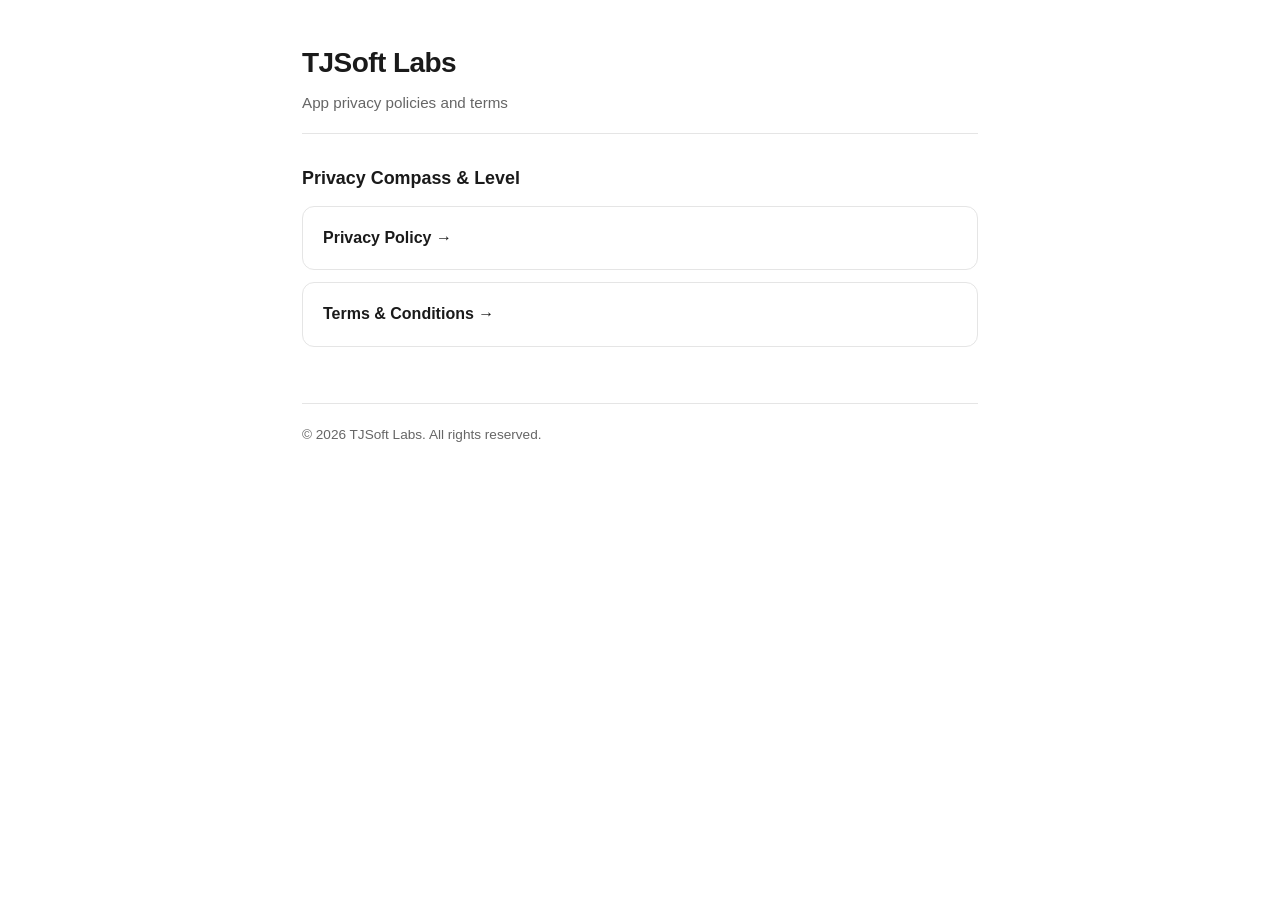
==== index.html @ f6b7a0ed "Add TJSoft Labs legal pages: Compass and Level privacy and terms" ====
<!doctype html>
<html lang="en">
<head>
<meta charset="utf-8">
<meta name="viewport" content="width=device-width, initial-scale=1">
<title>TJSoft Labs — Legal</title>
<link rel="stylesheet" href="style.css">
</head>
<body>
<div class="wrap">
  <header class="site">
    <h1>TJSoft Labs</h1>
    <p class="sub">App privacy policies and terms</p>
  </header>

  <h2>Privacy Compass &amp; Level</h2>
  <a class="card" href="compass-level/privacy.html">Privacy Policy &rarr;</a>
  <a class="card" href="compass-level/terms.html">Terms &amp; Conditions &rarr;</a>

  <footer>&copy; 2026 TJSoft Labs. All rights reserved.</footer>
</div>
</body>
</html>
---- style.css ----
:root { color-scheme: light dark; }
* { box-sizing: border-box; }
body {
  margin: 0;
  font-family: -apple-system, BlinkMacSystemFont, "Segoe UI", Roboto, Helvetica, Arial, sans-serif;
  line-height: 1.65;
  color: #1a1a1a;
  background: #ffffff;
}
.wrap { max-width: 720px; margin: 0 auto; padding: 40px 22px 80px; }
header.site { border-bottom: 1px solid #e5e5e5; padding-bottom: 18px; margin-bottom: 28px; }
h1 { font-size: 1.75rem; margin: 0 0 4px; letter-spacing: -0.02em; }
.sub { color: #666; font-size: 0.95rem; margin: 0; }
.updated { color: #666; font-size: 0.88rem; margin: 0 0 8px; }
h2 { font-size: 1.12rem; margin-top: 30px; margin-bottom: 6px; }
p { margin: 0 0 14px; }
a { color: #1a73e8; text-decoration: none; }
a:hover { text-decoration: underline; }
.back { display: inline-block; margin-bottom: 22px; font-size: 0.9rem; }
.card {
  display: block; border: 1px solid #e5e5e5; border-radius: 12px;
  padding: 18px 20px; margin: 12px 0; text-decoration: none; color: inherit;
  font-weight: 600;
}
.card:hover { border-color: #1a73e8; text-decoration: none; }
footer { margin-top: 56px; padding-top: 20px; border-top: 1px solid #e5e5e5; color: #666; font-size: 0.85rem; }
@media (prefers-color-scheme: dark) {
  body { color: #e6e6e6; background: #0f1115; }
  header.site, footer, .card { border-color: #2a2d34; }
  .sub, .updated, footer { color: #9aa0a6; }
  a { color: #8ab4f8; }
  .card:hover { border-color: #8ab4f8; }
}
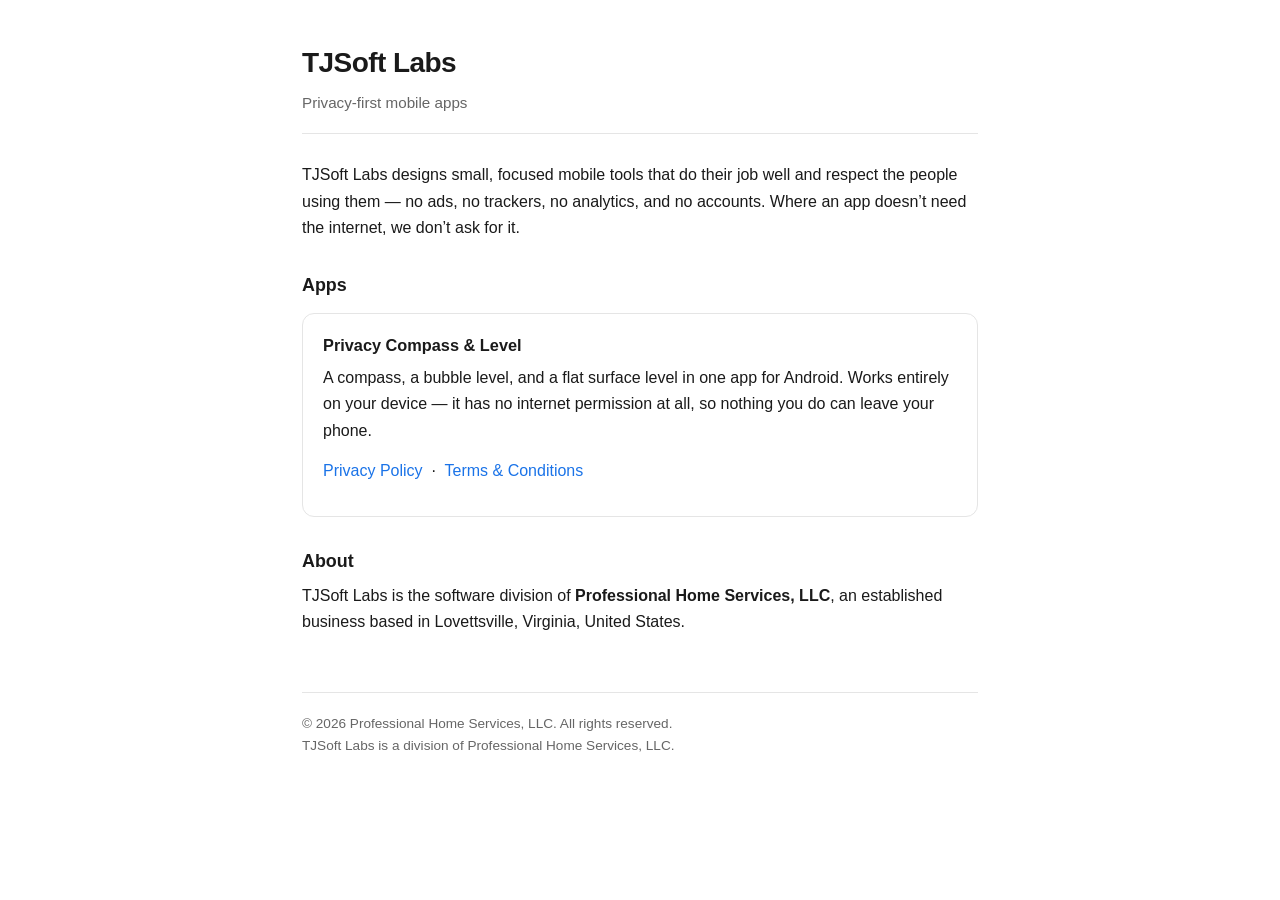
==== commit fe264e1f: "Add tjsoftapps.com custom domain, company landing page, and legal entity attribution" ====
--- a/index.html
+++ b/index.html
@@ -3,21 +3,40 @@
 <head>
 <meta charset="utf-8">
 <meta name="viewport" content="width=device-width, initial-scale=1">
-<title>TJSoft Labs — Legal</title>
+<title>TJSoft Labs — Privacy-first mobile apps</title>
+<meta name="description" content="TJSoft Labs builds privacy-first mobile apps. A division of Professional Home Services, LLC.">
 <link rel="stylesheet" href="style.css">
 </head>
 <body>
 <div class="wrap">
   <header class="site">
     <h1>TJSoft Labs</h1>
-    <p class="sub">App privacy policies and terms</p>
+    <p class="sub">Privacy-first mobile apps</p>
   </header>
 
-  <h2>Privacy Compass &amp; Level</h2>
-  <a class="card" href="compass-level/privacy.html">Privacy Policy &rarr;</a>
-  <a class="card" href="compass-level/terms.html">Terms &amp; Conditions &rarr;</a>
+  <p>TJSoft Labs designs small, focused mobile tools that do their job well and respect the people
+  using them &mdash; no ads, no trackers, no analytics, and no accounts. Where an app doesn&rsquo;t
+  need the internet, we don&rsquo;t ask for it.</p>
 
-  <footer>&copy; 2026 TJSoft Labs. All rights reserved.</footer>
+  <h2>Apps</h2>
+  <div class="app">
+    <h3>Privacy Compass &amp; Level</h3>
+    <p>A compass, a bubble level, and a flat surface level in one app for Android. Works entirely on
+    your device &mdash; it has no internet permission at all, so nothing you do can leave your phone.</p>
+    <p>
+      <a href="compass-level/privacy.html">Privacy Policy</a> &nbsp;&middot;&nbsp;
+      <a href="compass-level/terms.html">Terms &amp; Conditions</a>
+    </p>
+  </div>
+
+  <h2>About</h2>
+  <p>TJSoft Labs is the software division of <strong>Professional Home Services, LLC</strong>, an
+  established business based in Lovettsville, Virginia, United States.</p>
+
+  <footer>
+    &copy; 2026 Professional Home Services, LLC. All rights reserved.<br>
+    TJSoft Labs is a division of Professional Home Services, LLC.
+  </footer>
 </div>
 </body>
 </html>
--- a/style.css
+++ b/style.css
@@ -13,6 +13,8 @@
 .sub { color: #666; font-size: 0.95rem; margin: 0; }
 .updated { color: #666; font-size: 0.88rem; margin: 0 0 8px; }
 h2 { font-size: 1.12rem; margin-top: 30px; margin-bottom: 6px; }
+h3 { font-size: 1.02rem; margin: 0 0 6px; }
+.app { border: 1px solid #e5e5e5; border-radius: 12px; padding: 18px 20px; margin: 12px 0; }
 p { margin: 0 0 14px; }
 a { color: #1a73e8; text-decoration: none; }
 a:hover { text-decoration: underline; }
@@ -26,7 +28,7 @@
 footer { margin-top: 56px; padding-top: 20px; border-top: 1px solid #e5e5e5; color: #666; font-size: 0.85rem; }
 @media (prefers-color-scheme: dark) {
   body { color: #e6e6e6; background: #0f1115; }
-  header.site, footer, .card { border-color: #2a2d34; }
+  header.site, footer, .card, .app { border-color: #2a2d34; }
   .sub, .updated, footer { color: #9aa0a6; }
   a { color: #8ab4f8; }
   .card:hover { border-color: #8ab4f8; }
